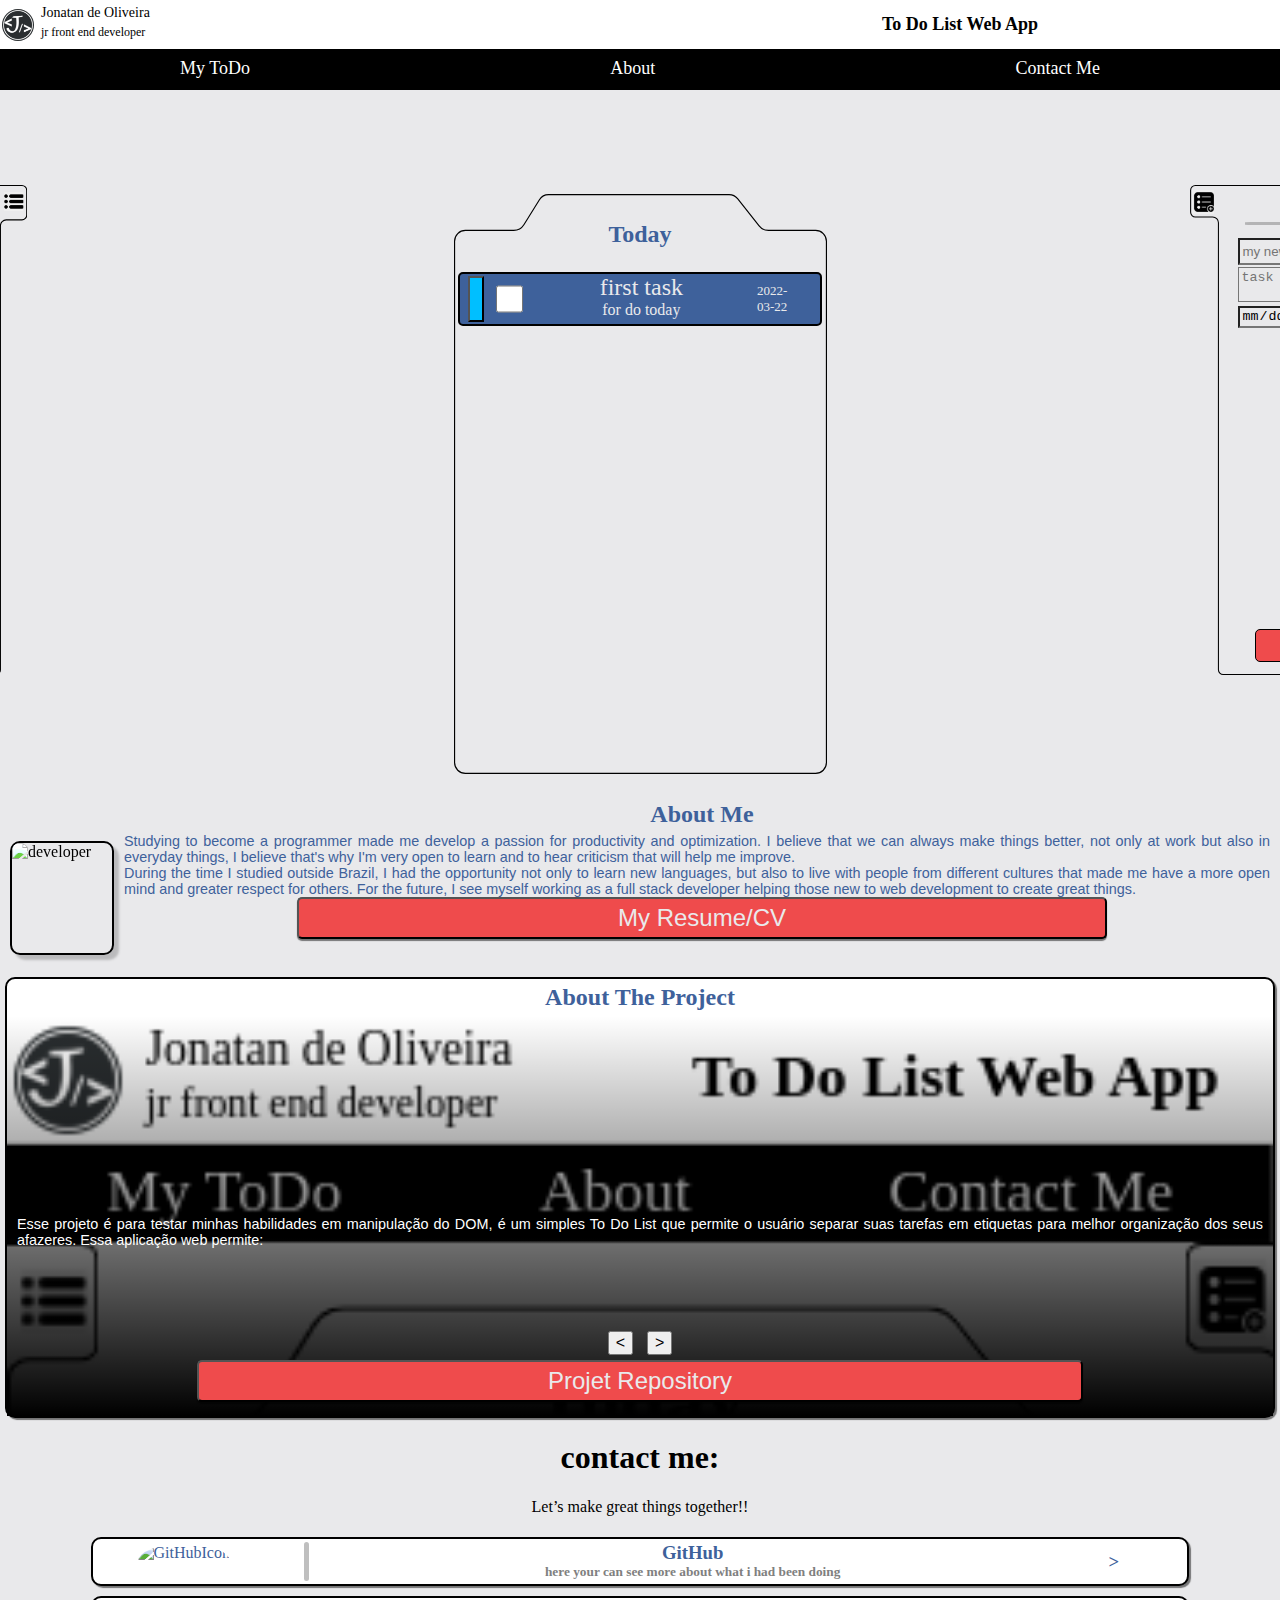
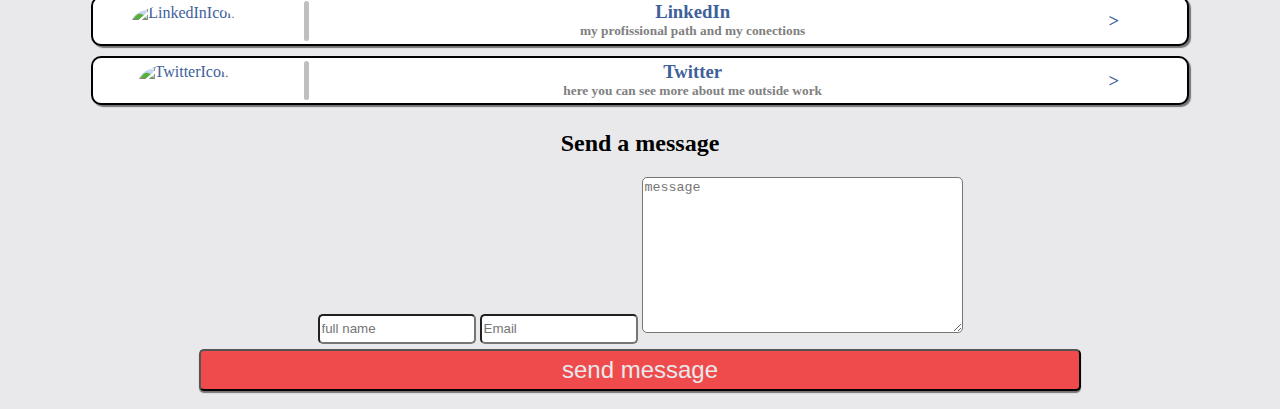
==== index.html @ ee2a69eb "To do app - make UI changes in the add new To Do modal (#19)" ====
<!DOCTYPE html>
<html lang="en">
<head>
    <meta charset="UTF-8">
    <meta http-equiv="X-UA-Compatible" content="IE=edge">
    <meta name="viewport" content="user-scalable=no, width=device-width, initial-scale=1.0">
    <link rel="stylesheet" href="./style/main.css">
    <link rel="stylesheet" href="./style/header.css">
    <link rel="stylesheet" href="./style/about.css">
    <link rel="stylesheet" href="./style/contact.css">
    <title>To Do List</title>
</head>
<body id="home">
    <header class="header">
        <div class="devInfoContainer">
            <img src="./style/img/Logo.png" alt="icon image" id="icon">
            <p id="developerName">Jonatan de Oliveira</p>
            <p id="developerPosition">jr front end developer</p>
        </div>
        <h1 id="appTitle">To Do List Web App</h1>
        <nav class="navegationBar">
            <ul>
                <li>
                    <a href="#home">My ToDo</a>
                </li>
                <li>
                    <a href="#about">About</a>
                </li>
                <li>
                    <a href="#contact">Contact Me</a>
                </li>
            </ul>
        </nav>
    </header>

    <section class="homePage">
        <div  class="addLabelContainer">
            <div class="sideMenuHeadContainer">
                <h2 class="menuTitle">My To Do</h2>
                <button id="leftSideMenuBtn"></button>            
            </div>
            <div class="headerSideMenuLine"></div>
            <div class="sidesMenuMiddleContainer" id="labelListContainer">
                <ul id="labelList">
                </ul>
            </div>
            <div class="sidesMenuBottomContainer" id="addLabel">
                <button class="addBtn" id="addLabelBtn">New To Do</button>
            </div>
        </div>

        <div class="taskContainer">
            <div id="taskList" class="taskListContainer">
                <h2 id="labelName"></h2>
                <ul id="list">
                </ul>
            </div>
        </div>

        <div class="addTaskContainer" id="rightSideMenu" style="transform: translateX(0px);">
            <div class="sideMenuHeadContainer">
                <button id="rightSideMenuBtn"></button>
                <h2 class="menuTitle">New Task:</h2>
            </div>
            <div class="headerSideMenuLine"></div>
            <div class="sidesMenuMiddleContainer">
                <form name="ToDo" action="" method="GET" autocomplete="off">
                    <input type="text" name="newTask" id="newTask" placeholder="my new task">
                    <input type="color" list="colorOptions" id="pickColor">
                    <datalist id="colorOptions">
                        <option value="#000000">black</option>
                        <option value="#808080">gray</option>
                        <option value="#FFFFFF">white</option>
                        <option value="#FF0000">red</option>
                        <option value="#008000">green</option>
                        <option value="#FFFF00">yellow</option>
                        <option value="#00bfff">deepskyblue</option>
                    </datalist>
                    <input type="date" id="date">
                    <textarea name="taskDescription" id="description" cols="10" rows="1" placeholder="task description"></textarea>
                </form>
            </div>
            <div class="sidesMenuBottomContainer">
                <button type="button" class="addBtn" id="addBtn">add task</button>
            </div>
        </div>
        <div class="addLabelModal hide" id="addLabelModal">
            <h4>Add a new label</h4>
            <input type="text" name="labelName" id="newLabel">
            <button class="actionBtn" id="cancelBtn"></button>
            <button class="actionBtn" id="confirmBtn"></button>
        </div>
    </section>

    <section class="about-page" id="about">
        <div class="about-me">
            <img src="https://avatars.githubusercontent.com/jhonis95" alt="developer" class="about-img">
            <h2 class="menuTitle">About Me</h2>
            <p id="devDescription"></p>
            <p id="devDescription2"></p>
        </div>
        <div class="btnContainer">
            <button class="goToBtn">My Resume/CV</button>
        </div>
        <div class="projectCard">
            <h2 class="menuTitle">About The Project</h2>
            <div class="projectInformation">
                <div class="projectImg"id="projectImg"></div>
                <ul>
                    <p id="aboutProject"></p>
                </ul>
                <div class="buttonsContainer">
                    <button class="moveBtn" id="goToLeft"><</button>
                    <button class="moveBtn" id="goToRight">></button>
                    <div class="btnContainer">
                        <button class="goToBtn" id="goToRository">Projet Repository</button>
                    </div>
                </div>
            </div>
        </div>
    </section>

    <section class="contact" id="contact">
        <h1>contact me:</h1>
        <p>Let’s make great things together!!</p>
        <div class="contact-social-media">
            <ul class="social-media-list" id="social-media-list">

            </ul>
        </div>
        <form id="sendEmail" action="https://formsubmit.co/7e675dbe3c4b8b26471d047d92a8969e" method="post" autocomplete="off">
            <h2>Send a message</h2>
            <input type="text" name="name" placeholder="full name" required>
            <input type="email" name="email" placeholder="Email" required>
            <textarea name="" id="" cols="30" rows="10" placeholder="message" required></textarea>
            <button class="goToBtn" type="submit">send message</button>
        </form>
    </section>
    
    <script type="text/javascript" src="./js/script.js"></script>
    <script src="./js/about.js"></script>
    <script src="./js/contact.js"></script>
    
</body>
</html>
---- style/main.css ----
body{
    width: 100%;
    margin: auto;
    height: 100vh;
    overflow-x: hidden;
    background-color: var(--main-color);
}
:root, :root.light{
    --main-color:#E9E9EB;
    --text-color:#3E619B;
    --btn-color:#42506B;
    --atention-color:#EF4B4C;
}
/* universal classes */
.goToBtn{
    width: 70%;
    font-size: x-large;
    border-radius: 5px;
    padding: 5px;
    text-align: center;
    margin-bottom: 2vh;
    background-color: var(--atention-color);
    color: var(--main-color);
    box-shadow: 0px 2px 1px rgba(0, 0, 0, 0.5);
}
.btnContainer{
    /* go to external link btn */
    display: flex;
    flex-direction: column;
    align-items: center;
}
.addBtn{
    width: 70%; 
    border: 1px solid black;
    border-radius: 5px;
    padding: 5px;
    background-color:var(--atention-color);
    color: var(--main-color);
    font-size:large;
    font-weight:bold;
}
.headerSideMenuLine{
    height: 3px;
    margin-left: 10%;
    margin-right: 20%;
    border-radius: 10%;
    background-color: rgba(128, 128, 128,50%);
}
.sideMenuHeadContainer{
    display: flex;
    align-items: center;
    width: 100%;
}
.addTaskContainer .headerSideMenuLine{
    margin-left: 20%;
    margin-right: 10%;
} 
.sidesMenuMiddleContainer{
    height: 80%;
    width: 90%;
    display: flex;
    justify-content: center;
}
.addTaskContainer .sidesMenuMiddleContainer{
    width: 100%;
}
.sidesMenuBottomContainer{
    display: flex;
    align-items: center;
    justify-content: center;
    bottom: 1%;
    width: 90%;
    height: 12%;
}
.addTaskContainer .sidesMenuBottomContainer{
    margin-left: 10%;
}
/* ####################################### */
/* home page */
.homePage{
    height: auto;
    display: flex;
    position: relative;
    top: 10.5vh;
}



/* ####################################### */
/* section addTask */
.addTaskContainer input,textarea{
    background-color: var(--main-color);
}
.addTaskContainer{
    max-height: 640px;
    max-width: 300px;
    width: 273px;
    height: 490px;
    position: absolute;
    left: 93vw;
    transition: 0.5s;
    background-image: url(img/label_menu_right.svg);
    background-size: contain;
    background-repeat: no-repeat;
    z-index: 1;
}
.addTaskContainer form{
    /* the height set the distance of the add task btn */
    width: 235px;
    max-height: 400px;
    margin-top: 5%;
    justify-content:end;
    display: grid;
    row-gap: 2px;
    grid-template-rows: 0fr 0.1fr 0.075fr;
    grid-template-areas: "newTask pickColor" "description description" "date date";
}
.menuTitle{
    margin: 0;
    width: 100%;
    text-align: center;
    color: var(--text-color);
}
#newTask{
    grid-area: newTask;
    width: 150px;
}
#pickColor{
    grid-area: pickColor;
    width: 3rem;
}
#date{
    grid-area: date;
    width: 95%;
    align-self: center;
}
#description{
    grid-area: description;
}
#rightSideMenuBtn{   
    width: 1.5rem;
    height: 1.5rem;
    padding: 0;
    margin: 0px 0px 3px 2px;
    background-image: url(img/to-do-list.png);
    background-size: cover;
    background-repeat: no-repeat;
    border: none;
}





/* ####################################### */
/* selection taskList */
.taskContainer{
    width: 100%;
    height: 100%;
    text-align: center;
}

.taskListContainer{
    margin: 1vh auto;
    width: 95%;
    min-width: 350px;
    max-width: 400px;
    height: 580px;
    background-image: url(img/listContainerBackground.svg);
    background-repeat: no-repeat;
    background-size:contain;
    background-position: center;
}
.taskListContainer h2{
    padding-top: 1.7rem;
    padding-bottom: 1rem;
    margin: 0;
    opacity: 1;
	animation-name: fadeInOpacity;
	animation-iteration-count: 1;
	animation-timing-function: ease-in;
	animation-duration: 0.30s;
    color: var(--text-color);
}
#taskList ul{
    padding: 0;
    margin: 0;
    list-style-type: none;
    overflow:hidden;
    overflow-y: scroll;
    height: 440px;
}
#taskList li{
    width: 90%;
    text-align: center;
    font-size:x-large;
    border: black solid 2px;
    border-radius: 5px;
    margin: 0.5rem auto;
    display: grid;
    grid-template-columns: repeat(2, 1fr) repeat(4,1.8fr) repeat(2, 1fr);
    grid-template-rows: repeat(2, 0.5fr);
    grid-column-gap: 0px;
    grid-row-gap: 0px;
    background-color: var(--text-color);
    color: var(--main-color);

    /* animation */
    opacity: 1;
	animation-name: fadeInOpacity;
	animation-iteration-count: 1;
	animation-timing-function: ease-in;
	animation-duration: 0.5s;
}
/* stting the style of all task outputs */
.taskNameOutput{
    margin: 0;
    font-weight: lighter;
    grid-area: 1 / 3 / 2 / 7;
}
.taskCheckBox{
    font: inherit; 
    width: 1.15em;
    height: 1.15em;
    grid-area: 1 / 2 / 3 / 3;
    align-self: center;
}
.taskDescriptionOutput{
    font-size: medium;
    grid-area: 2 / 3 / 3 / 7; 
    text-align: center;
}
.taskDateOutput{
    font-size: small;
    grid-area: 1 / 7 / 3 / 8;
    align-self: center;
}
.taskColorOutput{
    padding: 0%;
    width: 1rem;
    height: 3.5em;
    align-self:center;
    justify-self: center;
    grid-area: 1 / 1 / 3 / 2;
}
.deleteBtn{
    background: url(https://img.icons8.com/ios-glyphs/30/000000/filled-trash.png) no-repeat;
    background-position: center; 
    width: 2.25em;
    height: 2.25em;
    grid-area: 1 / 8 / 3 / 9;
    align-self: center;
    justify-self: center;
    border: none;
    background-color:none;
}
/* ####################################### */
/* section addLabelContaine* background-size: contain; */
.addLabelContainer{
    max-height: 640px;
    max-width: 300px;
    width: 273px;
    height: 490px;
    transition: 0.5s;
    transform: translateX(-90%);
    background-image: url(img/label_menu_left.svg);
    background-size:contain;
    background-repeat: no-repeat;
    z-index: 3;
    position: absolute;
}
#leftSideMenuBtn{
    width: 1.2rem;
    height: 1.2rem;
    margin: 0px 4px 3px 0px;
    background-image: url(img/list.png);
    background-size: cover;
    background-repeat: no-repeat;
    border: none;
}
#labelList{
    padding: 0%;
    list-style-type:none;
    width: 90%;
    overflow:hidden;
    overflow-y: scroll; 
}
#labelList li{
    text-align: center;
    padding-bottom: 5px;
    display: flex;
    justify-content: space-between;
    align-items: center;
}
.editLabelBtn{
    background: url(img/editing.png);
    background-repeat: no-repeat;
    background-size: cover;
    border: none;
    width: 1.5rem;
    height: 1.5rem;
    padding: 0%;
}
.labelName{
    font-size: 1.25rem;
    text-align: center;
    padding:3px 0px 0px 0px;
    margin: 0%;
    border: black solid 1px;
    border-radius: 10px;
    width: 75%;
    background-color:var(--btn-color);
    color: var(--main-color);
}
.inFocusToEdit{
    box-shadow:orange 0px 0px 10px;
}
.deleteLabel{
    background: url(img/delite_label.svg);
    background-position: center;
    background-repeat: no-repeat;
    background-size: cover;
    border: none;
    width: 1.5rem;
    height: 1.5rem;
}
/* ####################################### */
/* modals */
.addLabelModal {
    text-align: center;
    border: black solid 2px;
    border-radius: 10px;
    background-color: var(--main-color);
    width: 200px;
    height: 210px;
    z-index: 4;
    /* left is to put modal in the center */
    left: 25%;
    overflow: auto;
    position: fixed;
    display: grid;
    grid-template-columns: repeat(2, 1fr);
    grid-template-rows: repeat(2, 1fr) 1.2fr;
}
.addLabelModal h4{
    grid-area: 1/1/2/3;
    margin: 0%;
    align-self: center;
    font-size:larger;
    color: var(--text-color);
}
#newLabel{
    grid-area: 2 / 1 / 3 / 3;
    border-radius: 10px;
    height: 50%;
    width: 80%;
    justify-self: center;
}
.actionBtn{
    border: none;
    width: 50%;
    height: 90%;
    justify-self: center;
}
#confirmBtn{
    background: url(img/check.png);
    background-position: center;
    background-repeat: no-repeat;
    background-size:contain;
}
#cancelBtn{
    background: url(img/multiply.png);
    background-position: center;
    background-repeat: no-repeat;
    background-size: contain;
}

/* ####################################### */
/*  contact page  */
.contactContainer{ 
    text-align: center;
}
.contactList{
    display: flex;
    flex-direction: row;
    justify-content: space-around;
}
.hide{
    display: none;
}
/* ####################################### */
@keyframes fadeInOpacity {
	0% {
		opacity: 0;
	}
	100% {
		opacity: 1;
	}
}
---- style/header.css ----
body{
    width: 100%;
    margin: auto;
    height: 100vh;
    overflow-x: hidden;
    background-color: var(--main-color);
}
:root, :root.light{
    --main-color:#E9E9EB;
    --text-color:#3E619B;
    --btn-color:#42506B;
    --atention-color:#EF4B4C;
}
/* header */
.header{
    position: relative;
    width: 100vw;
    height: 10vh;
    display: grid;
    grid-template-columns: 1fr 1fr;
    grid-template-areas: "devinfo titleH1" "navBar navBar";
    z-index: 5;
    background-color: white;
}
.devInfoContainer{
    display: grid;
    grid-template-columns: 0fr 2fr;
    row-gap: 0;
    grid-template-areas: "icon name" "icon dev";
    grid-area: devinfo;
}
#icon{
    grid-area: icon;
    border-radius: 50%;
    align-self: center;
}
#developerName{
    grid-area: name;
    font-size: 0.875rem;
}
#developerPosition{
    grid-area: dev;
    font-size: 0.75rem;
}
.devInfoContainer p{
    margin: 0 0 0 5px;
}
#developerName{
    align-self: center;
}
.devInfoContainer img{
    width: 2em;
    margin: 2px;
}
#appTitle{
    text-align: center;
    grid-area: titleH1;
    align-self: center;
    margin: 0;
    font-size: 1.125em;
}
.navegationBar{
    background-color: black;
    grid-area: navBar;
    height: 100%;
}
.navegationBar ul{
    list-style-type: none;
    display: flex;
    width: 100%;
    height: 80%;
    margin: 0.2em 0;
    padding: 0;
    justify-content: space-around;
    align-items: center;
}
.navegationBar a{
    color: white;
    font-size:1.125rem;
    text-decoration:none;
}
---- style/about.css ----
.menuTitle{
    margin: 5px 0;
}
.about-page{
    padding-top: 12vh;
}
.about-page p{
    text-align: justify;
    margin:0px 10px;
    font-size: 0.90rem;
    font-family: sans-serif;
    color:var(--text-color);
}
.about-img{
    width: 100px;
    height: 110px;
    border: 2px solid;
    border-radius: 10px;
    box-shadow: 5px 5px 2.5px rgba(0, 0, 0, 0.2);
    float: left;
    margin: 10px;
    margin-top: 40px;
    filter: brightness(120%)
}
/* about project */
.projectCard{
    margin: 20px 5px;
    min-height: 250px;
    border: 2px solid black;
    border-radius: 10px;
    text-align: center;
    background-color: white;
    box-shadow: 2px 2px 1px rgba(0, 0, 0, 0.5);
}
.projectInformation{
    height: 400px;
    position: relative;
}
.projectInformation ul{
    top:200px;
    position:absolute;
    padding: 0;
    margin: 0;
    color: white;
}
.moveBtn{
    margin: 5px;
    font-size: medium;
}
.buttonsContainer{
    width: 100%;
    position: absolute;
    top: 310px;
}
#aboutProject{
    max-height: 150px;
    height: 120px;
    overflow: hidden;
    text-overflow: ellipsis;
    color: white;
}
.projectImg{
    background: linear-gradient(to bottom, rgba(255,255,255,0),rgba(0,0,0,1)),url('./img/projectImg.png');
    background-repeat: no-repeat;
    background-size: cover;
    position: absolute;
    left: 0;
    width: 100%;
    height: 100%;
}
.funcEditDelete{
    background: linear-gradient(to bottom, rgba(255,255,255,0),rgba(0,0,0,1)),url('./img/funcEditDelete.png');
    background-repeat: no-repeat;
    background-size: cover;
    position: absolute;
    left: 0;
    width: 100%;
    height: 100%;
}
.funcCreateTask{
    background: linear-gradient(to bottom, rgba(255,255,255,0),rgba(0,0,0,1)),url('./img/funcCreateTask.png');
    background-repeat: no-repeat;
    background-size: cover;
    position: absolute;
    left: 0;
    width: 100%;
    height: 100%;
}
---- style/contact.css ----
#social-media-list{
    padding: 0;
    display: flex;
    flex-direction: column;
    align-items: center;
}
.contact h1{
    text-align: center;
}
.contact p{
    text-align: center;
}
.socialMedia{
    display: grid;
    grid-template-columns: 1fr 0.4fr repeat(2, 2fr) 0.8fr;
    grid-template-rows: repeat(2, 0.5fr);
    grid-column-gap: 0px;
    grid-row-gap: 0px;

    border: 2px black solid;
    border-radius: 10px;
    margin: 5px;
    width: 85vw;
    padding: 3px;
    text-align: center;

    background-color: white;
    color: var(--text-color);
    box-shadow: 2px 2px 1px rgba(0, 0, 0, 0.5);
}
.sm-icon{
    width: 35;
    height: 35px;
    border-radius: 50%;
    align-self: center;
    justify-self: center;
    grid-area: 1 / 1 / 3 / 2;
}
.sm-division{
    background-color: rgba(128, 128, 128,50%);
    justify-self:center;
    border-radius: 10px;
    width: 5px;
    grid-area: 1 / 2 / 3 / 3;
}
.sm-name{
    margin: 0;
    grid-area: 1 / 3 / 2 / 5;
}
.sm-description{
    margin: 0;
    font-size: smaller;
    color: gray;
    grid-area: 2 / 3 / 3 / 5;
}
.sm-sign{
    align-self: center;
    margin: 0;
    grid-area: 1 / 5 / 3 / 6;
}
#sendEmail{
    margin: 10px 10px;
    text-align: center;
}
#sendEmail input{
    width: 150px;
    height: 1.5rem;
    margin-bottom: 5px;
    border-radius: 5px;
}
#sendEmail textarea{
    width: 315px;
    background-color: white;
    border-radius: 5px;
}
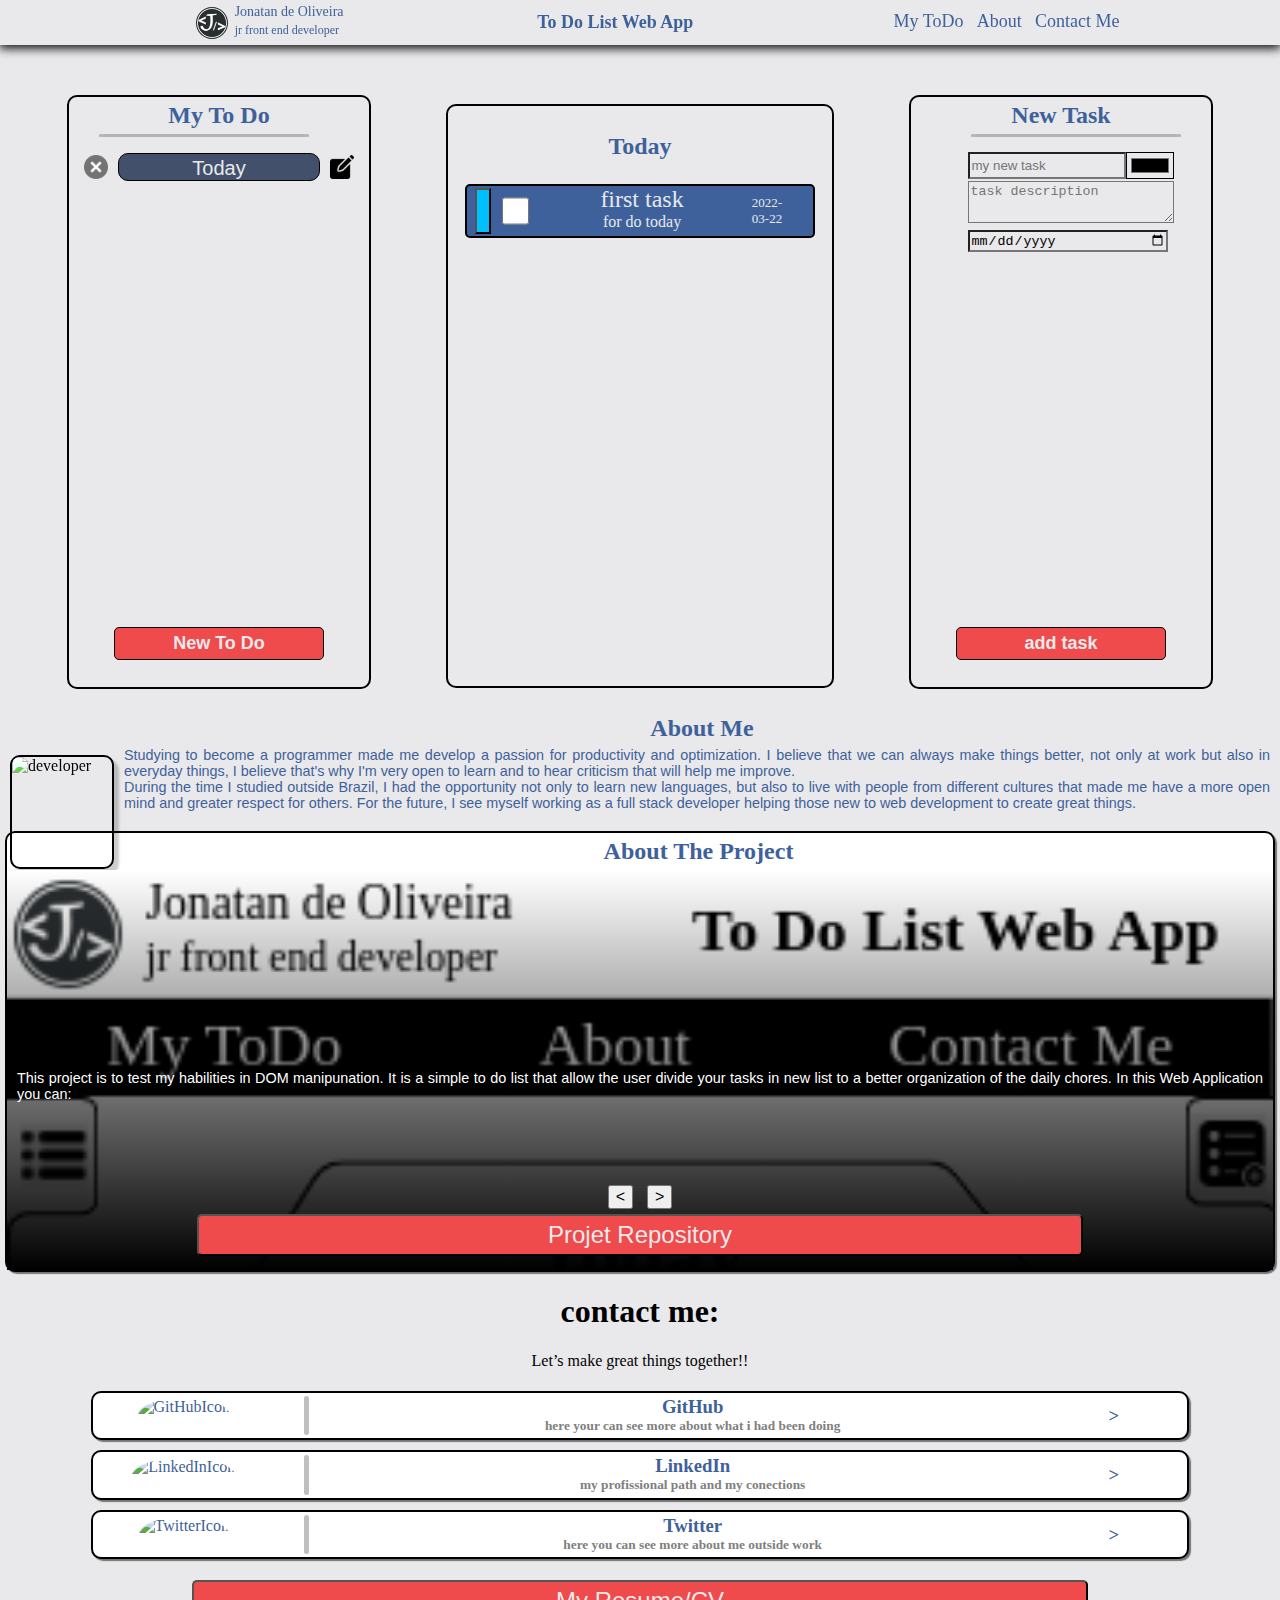
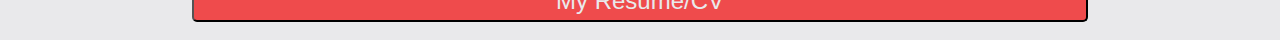
==== commit be08cafb: "finish main part to desktop version" ====
--- a/index.html
+++ b/index.html
@@ -60,11 +60,11 @@
         <div class="addTaskContainer" id="rightSideMenu" style="transform: translateX(0px);">
             <div class="sideMenuHeadContainer">
                 <button id="rightSideMenuBtn"></button>
-                <h2 class="menuTitle">New Task:</h2>
+                <h2 class="menuTitle">New Task</h2>
             </div>
             <div class="headerSideMenuLine"></div>
             <div class="sidesMenuMiddleContainer">
-                <form name="ToDo" action="" method="GET" autocomplete="off">
+                <form name="ToDo" action="" method="GET">
                     <input type="text" name="newTask" id="newTask" placeholder="my new task">
                     <input type="color" list="colorOptions" id="pickColor">
                     <datalist id="colorOptions">
@@ -99,9 +99,6 @@
             <p id="devDescription"></p>
             <p id="devDescription2"></p>
         </div>
-        <div class="btnContainer">
-            <button class="goToBtn">My Resume/CV</button>
-        </div>
         <div class="projectCard">
             <h2 class="menuTitle">About The Project</h2>
             <div class="projectInformation">
@@ -128,13 +125,9 @@
 
             </ul>
         </div>
-        <form id="sendEmail" action="https://formsubmit.co/7e675dbe3c4b8b26471d047d92a8969e" method="post" autocomplete="off">
-            <h2>Send a message</h2>
-            <input type="text" name="name" placeholder="full name" required>
-            <input type="email" name="email" placeholder="Email" required>
-            <textarea name="" id="" cols="30" rows="10" placeholder="message" required></textarea>
-            <button class="goToBtn" type="submit">send message</button>
-        </form>
+        <div class="btnContainer">
+            <button class="goToBtn">My Resume/CV</button>
+        </div>
     </section>
     
     <script type="text/javascript" src="./js/script.js"></script>
--- a/style/main.css
+++ b/style/main.css
@@ -21,7 +21,6 @@
     margin-bottom: 2vh;
     background-color: var(--atention-color);
     color: var(--main-color);
-    box-shadow: 0px 2px 1px rgba(0, 0, 0, 0.5);
 }
 .btnContainer{
     /* go to external link btn */
@@ -396,4 +395,61 @@
 	100% {
 		opacity: 1;
 	}
+}
+@media screen and (min-width:800px){
+    .addTaskContainer{
+        width: 473px;
+        height: 590px;
+        position: relative;
+        left: 0;
+        background-image: none;
+        border: 2px solid black;
+        border-radius: 10px;
+        z-index: 0;
+    }
+    .addTaskContainer form{
+        /* the height set the distance of the add task btn */
+        width: 225px;
+        max-height: none;
+        margin-top: 5%;
+    }
+    #rightSideMenuBtn{   
+        display: none;
+    }
+    #leftSideMenuBtn{   
+        display: none;
+    }
+    .addLabelContainer{
+        width: 473px;
+        height: 590px;
+        transform: translateX(0%);
+        background-image: none;
+        border: 2px solid black;
+        border-radius: 10px;
+        z-index: 0;
+        position: relative;
+    }
+    #addLabel{
+        width: 100%;
+    }
+    .addTaskContainer .sidesMenuBottomContainer{
+        margin: 0;
+    }
+    .sidesMenuBottomContainer{
+        width: 100%;
+    }
+    .homePage{
+        justify-content:space-evenly;
+    }
+    .taskContainer{
+        width:fit-content;
+    }
+    .taskListContainer{
+        background-image: none;
+        border: 2px solid black;
+        border-radius: 10px;
+    }
+    .sidesMenuMiddleContainer{
+        width: 100%;
+    }
 }--- a/style/header.css
+++ b/style/header.css
@@ -3,24 +3,18 @@
     margin: auto;
     height: 100vh;
     overflow-x: hidden;
-    background-color: var(--main-color);
 }
-:root, :root.light{
-    --main-color:#E9E9EB;
-    --text-color:#3E619B;
-    --btn-color:#42506B;
-    --atention-color:#EF4B4C;
-}
+/* ####################################### */
 /* header */
 .header{
-    position: relative;
+    position:fixed;
     width: 100vw;
     height: 10vh;
     display: grid;
     grid-template-columns: 1fr 1fr;
     grid-template-areas: "devinfo titleH1" "navBar navBar";
     z-index: 5;
-    background-color: white;
+    background-color: var(--main-color);
 }
 .devInfoContainer{
     display: grid;
@@ -37,10 +31,12 @@
 #developerName{
     grid-area: name;
     font-size: 0.875rem;
+    color: var(--text-color);
 }
 #developerPosition{
     grid-area: dev;
     font-size: 0.75rem;
+    color: var(--text-color);
 }
 .devInfoContainer p{
     margin: 0 0 0 5px;
@@ -58,9 +54,10 @@
     align-self: center;
     margin: 0;
     font-size: 1.125em;
+    color: var(--text-color);
 }
 .navegationBar{
-    background-color: black;
+    background-color:var(--btn-color);
     grid-area: navBar;
     height: 100%;
 }
@@ -75,7 +72,27 @@
     align-items: center;
 }
 .navegationBar a{
-    color: white;
+    color: var(--main-color);
     font-size:1.125rem;
     text-decoration:none;
+}
+@media screen and (min-width:800px){
+    .header{
+        width: 100vw;
+        height: 5vh;
+        display: flex;
+        justify-content: space-evenly;
+        box-shadow: 0 2px 10px 1px black;
+    }
+    .navegationBar{
+        background-color:var(--main-color);
+        grid-area: navBar;
+        height: 100%;
+    }
+    .navegationBar ul{
+        width: 120%;
+    }
+    .navegationBar a{
+        color:var(--text-color);
+    }
 }--- a/style/about.css
+++ b/style/about.css
@@ -58,6 +58,7 @@
     overflow: hidden;
     text-overflow: ellipsis;
     color: white;
+    white-space: pre-line;
 }
 .projectImg{
     background: linear-gradient(to bottom, rgba(255,255,255,0),rgba(0,0,0,1)),url('./img/projectImg.png');
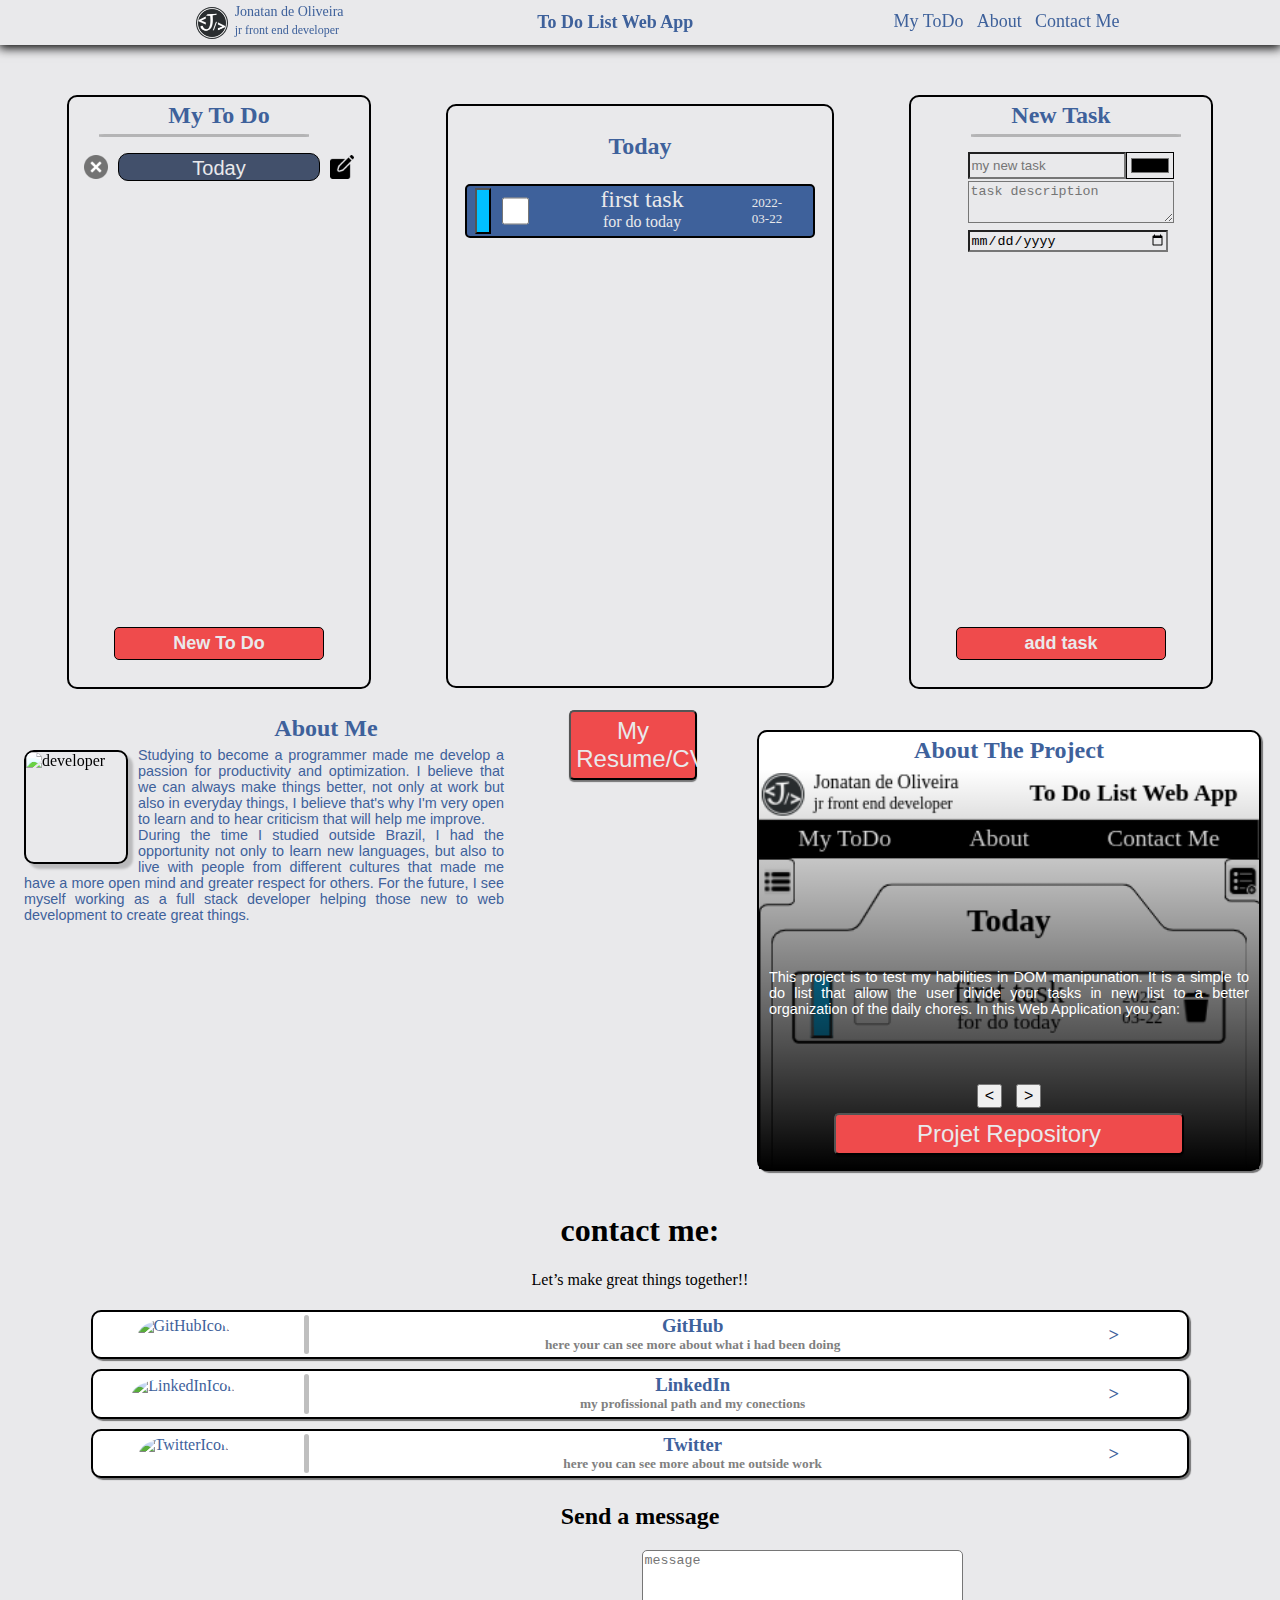
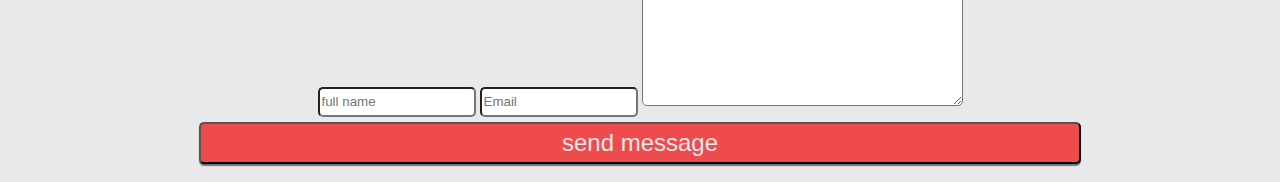
==== commit 201e75c2: "Merge branch 'ToDoApp' of github.com:jhonis95/ToDoList into ToDoApp" ====
--- a/index.html
+++ b/index.html
@@ -64,7 +64,7 @@
             </div>
             <div class="headerSideMenuLine"></div>
             <div class="sidesMenuMiddleContainer">
-                <form name="ToDo" action="" method="GET">
+                <form name="ToDo" action="" method="GET" autocomplete="off">
                     <input type="text" name="newTask" id="newTask" placeholder="my new task">
                     <input type="color" list="colorOptions" id="pickColor">
                     <datalist id="colorOptions">
@@ -99,6 +99,9 @@
             <p id="devDescription"></p>
             <p id="devDescription2"></p>
         </div>
+        <div class="btnContainer">
+            <button class="goToBtn">My Resume/CV</button>
+        </div>
         <div class="projectCard">
             <h2 class="menuTitle">About The Project</h2>
             <div class="projectInformation">
@@ -125,9 +128,13 @@
 
             </ul>
         </div>
-        <div class="btnContainer">
-            <button class="goToBtn">My Resume/CV</button>
-        </div>
+        <form id="sendEmail" action="https://formsubmit.co/7e675dbe3c4b8b26471d047d92a8969e" method="post" autocomplete="off">
+            <h2>Send a message</h2>
+            <input type="text" name="name" placeholder="full name" required>
+            <input type="email" name="email" placeholder="Email" required>
+            <textarea name="" id="" cols="30" rows="10" placeholder="message" required></textarea>
+            <button class="goToBtn" type="submit">send message</button>
+        </form>
     </section>
     
     <script type="text/javascript" src="./js/script.js"></script>
--- a/style/main.css
+++ b/style/main.css
@@ -21,6 +21,7 @@
     margin-bottom: 2vh;
     background-color: var(--atention-color);
     color: var(--main-color);
+    box-shadow: 0px 2px 1px rgba(0, 0, 0, 0.5);
 }
 .btnContainer{
     /* go to external link btn */
@@ -452,4 +453,21 @@
     .sidesMenuMiddleContainer{
         width: 100%;
     }
+    .about-me{
+        width: 500px;
+    }
+    .about-page{
+        display: flex;
+        justify-content: space-around;
+    }
+    .projectCard{
+        width: 500px;
+    }
+    .about-img{
+        width: 180px;
+        height: 200px;
+    }
+    .about-page p{
+        font-size: 2rem;
+    }
 }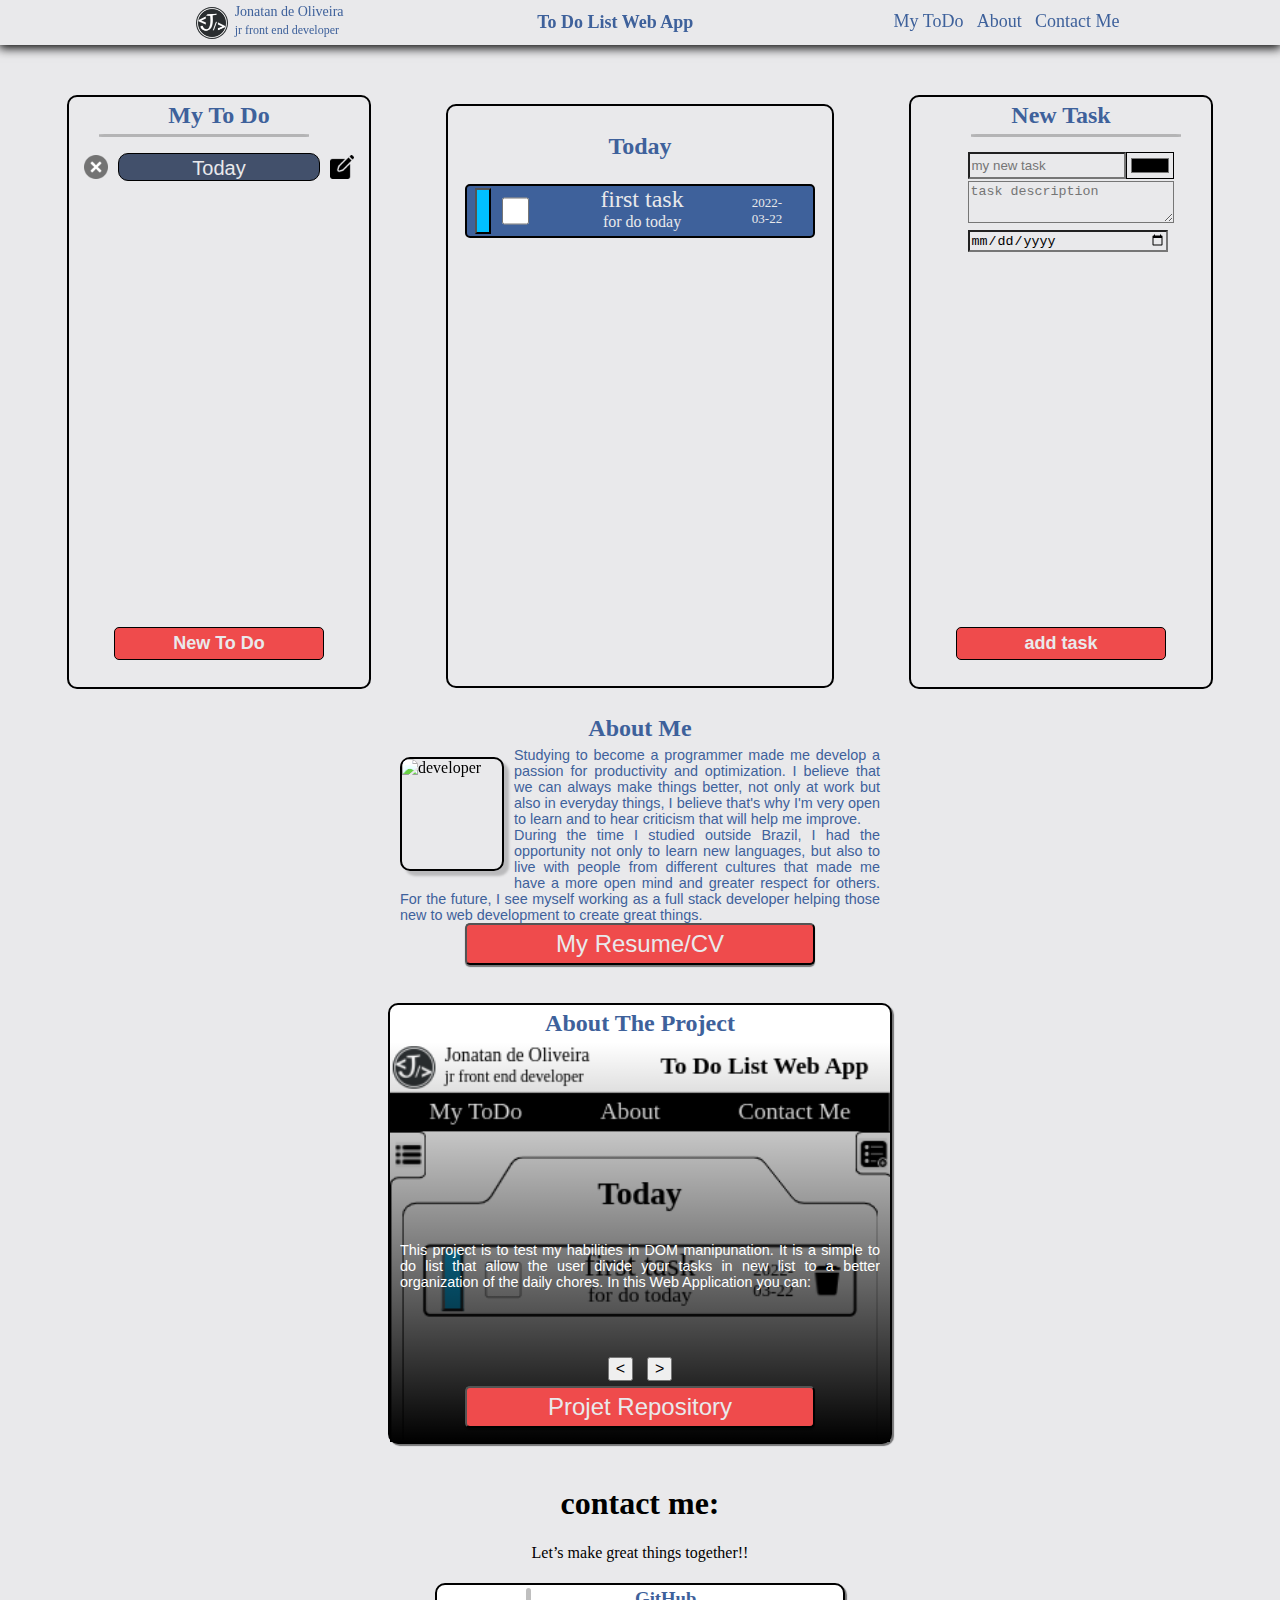
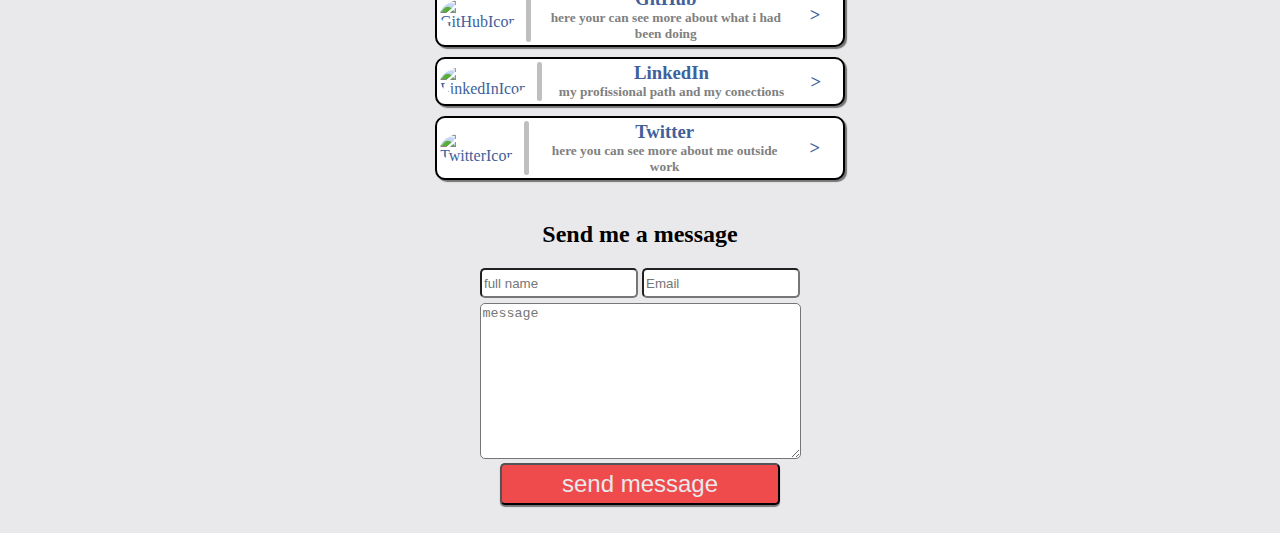
==== commit 7f6ae8b7: "finished the desktop version" ====
--- a/index.html
+++ b/index.html
@@ -94,13 +94,13 @@
 
     <section class="about-page" id="about">
         <div class="about-me">
+            <h2 class="menuTitle">About Me</h2>
             <img src="https://avatars.githubusercontent.com/jhonis95" alt="developer" class="about-img">
-            <h2 class="menuTitle">About Me</h2>
             <p id="devDescription"></p>
             <p id="devDescription2"></p>
-        </div>
-        <div class="btnContainer">
-            <button class="goToBtn">My Resume/CV</button>
+            <div class="btnContainer">
+                <button class="goToBtn">My Resume/CV</button>
+            </div>
         </div>
         <div class="projectCard">
             <h2 class="menuTitle">About The Project</h2>
@@ -121,20 +121,24 @@
     </section>
 
     <section class="contact" id="contact">
-        <h1>contact me:</h1>
-        <p>Let’s make great things together!!</p>
-        <div class="contact-social-media">
-            <ul class="social-media-list" id="social-media-list">
-
-            </ul>
+        <div class="social-media-container">
+            <h1>contact me:</h1>
+            <p>Let’s make great things together!!</p>
+            <div class="contact-social-media">
+                <ul class="social-media-list" id="social-media-list">
+    
+                </ul>
+            </div>
         </div>
-        <form id="sendEmail" action="https://formsubmit.co/7e675dbe3c4b8b26471d047d92a8969e" method="post" autocomplete="off">
-            <h2>Send a message</h2>
-            <input type="text" name="name" placeholder="full name" required>
-            <input type="email" name="email" placeholder="Email" required>
-            <textarea name="" id="" cols="30" rows="10" placeholder="message" required></textarea>
-            <button class="goToBtn" type="submit">send message</button>
-        </form>
+        <div class="email-container">
+            <form id="sendEmail" action="https://formsubmit.co/7e675dbe3c4b8b26471d047d92a8969e" method="post" autocomplete="off">
+                <h2>Send me a message</h2>
+                <input type="text" name="name" placeholder="full name" required>
+                <input type="email" name="email" placeholder="Email" required>
+                <textarea name="" id="" cols="30" rows="10" placeholder="message" required></textarea>
+                <button class="goToBtn" type="submit">send message</button>
+            </form>
+        </div>
     </section>
     
     <script type="text/javascript" src="./js/script.js"></script>
--- a/style/main.css
+++ b/style/main.css
@@ -1,7 +1,6 @@
 body{
     width: 100%;
     margin: auto;
-    height: 100vh;
     overflow-x: hidden;
     background-color: var(--main-color);
 }
@@ -453,7 +452,7 @@
     .sidesMenuMiddleContainer{
         width: 100%;
     }
-    .about-me{
+    /* .about-me{
         width: 500px;
     }
     .about-page{
@@ -469,5 +468,5 @@
     }
     .about-page p{
         font-size: 2rem;
-    }
+    } */
 }--- a/style/header.css
+++ b/style/header.css
@@ -1,9 +1,3 @@
-body{
-    width: 100%;
-    margin: auto;
-    height: 100vh;
-    overflow-x: hidden;
-}
 /* ####################################### */
 /* header */
 .header{
--- a/style/about.css
+++ b/style/about.css
@@ -3,6 +3,11 @@
 }
 .about-page{
     padding-top: 12vh;
+    display: flex;
+    flex-direction: column;
+    align-items: center;
+    width: 90%;
+    margin: auto;
 }
 .about-page p{
     text-align: justify;
@@ -19,13 +24,13 @@
     box-shadow: 5px 5px 2.5px rgba(0, 0, 0, 0.2);
     float: left;
     margin: 10px;
-    margin-top: 40px;
     filter: brightness(120%)
 }
 /* about project */
 .projectCard{
     margin: 20px 5px;
     min-height: 250px;
+    width: 100%;
     border: 2px solid black;
     border-radius: 10px;
     text-align: center;
@@ -86,4 +91,12 @@
     left: 0;
     width: 100%;
     height: 100%;
+}
+@media screen and (min-width:800px){
+    .about-me{
+        width: 500px;
+    }
+    .projectCard{
+        width: 500px;
+    }
 }--- a/style/contact.css
+++ b/style/contact.css
@@ -1,5 +1,12 @@
 #social-media-list{
     padding: 0;
+    display: flex;
+    flex-direction: column;
+    align-items: center;
+}
+.contact{
+    width: 75%;
+    margin: auto;
     display: flex;
     flex-direction: column;
     align-items: center;
@@ -16,11 +23,10 @@
     grid-template-rows: repeat(2, 0.5fr);
     grid-column-gap: 0px;
     grid-row-gap: 0px;
-
+    width: 100%;
     border: 2px black solid;
     border-radius: 10px;
     margin: 5px;
-    width: 85vw;
     padding: 3px;
     text-align: center;
 
@@ -61,6 +67,7 @@
 #sendEmail{
     margin: 10px 10px;
     text-align: center;
+    width: 400px;
 }
 #sendEmail input{
     width: 150px;
@@ -72,4 +79,9 @@
     width: 315px;
     background-color: white;
     border-radius: 5px;
+}
+@media screen and (min-width:800px){
+    .contact-social-media{
+        width: 400px;
+    }
 }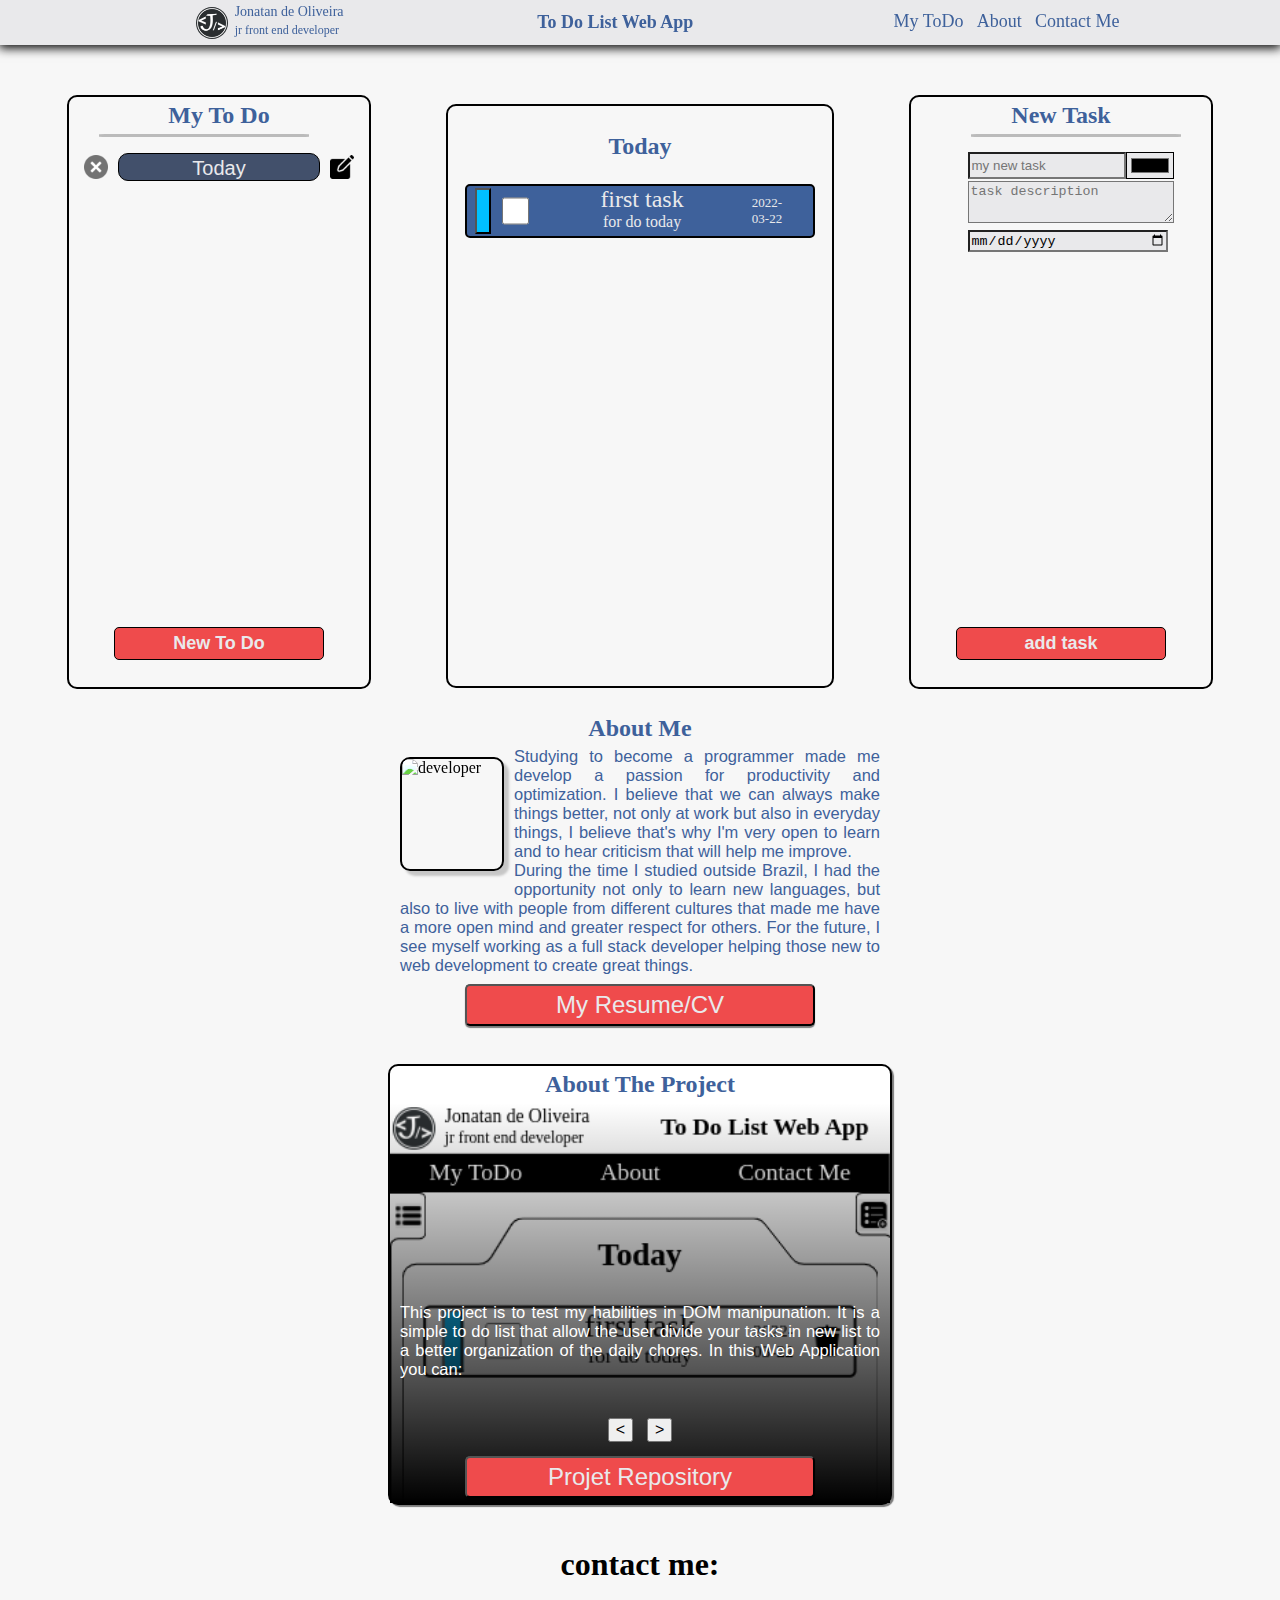
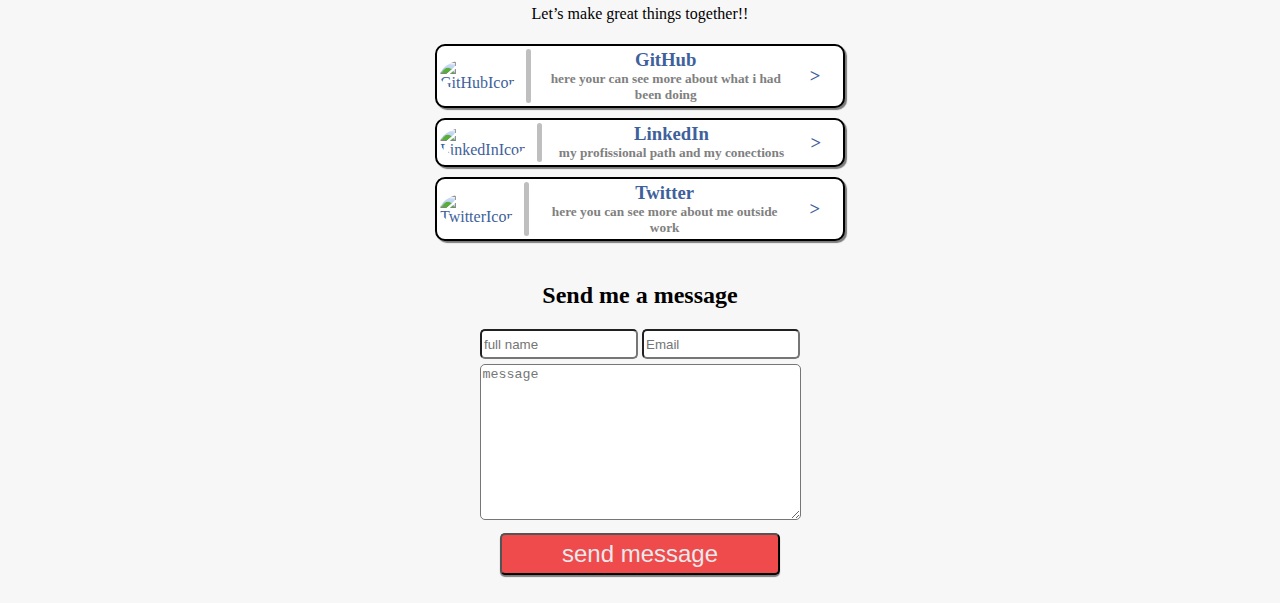
==== commit d0833d42: "refatoring the code to OOP" ====
--- a/index.html
+++ b/index.html
@@ -141,6 +141,8 @@
         </div>
     </section>
     
+    <script type="module" src="./js/todo.js"></script>
+    <script type="module" src="./js/app.js"></script>
     <script type="text/javascript" src="./js/script.js"></script>
     <script src="./js/about.js"></script>
     <script src="./js/contact.js"></script>
--- a/style/main.css
+++ b/style/main.css
@@ -1,8 +1,11 @@
+html{
+    scroll-behavior: smooth;
+}
 body{
     width: 100%;
     margin: auto;
-    overflow-x: hidden;
-    background-color: var(--main-color);
+    overflow-x: hidden!important;
+    background-color: #F7F7F7;
 }
 :root, :root.light{
     --main-color:#E9E9EB;
@@ -18,6 +21,7 @@
     padding: 5px;
     text-align: center;
     margin-bottom: 2vh;
+    margin-top: 1vh;
     background-color: var(--atention-color);
     color: var(--main-color);
     box-shadow: 0px 2px 1px rgba(0, 0, 0, 0.5);
@@ -96,7 +100,7 @@
     width: 273px;
     height: 490px;
     position: absolute;
-    left: 93vw;
+    left: calc(100vw - 30px);
     transition: 0.5s;
     background-image: url(img/label_menu_right.svg);
     background-size: contain;
@@ -224,6 +228,9 @@
     grid-area: 1 / 2 / 3 / 3;
     align-self: center;
 }
+.taskCheckBox:checked{
+    accent-color: #1bf802;
+}
 .taskDescriptionOutput{
     font-size: medium;
     grid-area: 2 / 3 / 3 / 7; 
@@ -251,7 +258,7 @@
     align-self: center;
     justify-self: center;
     border: none;
-    background-color:none;
+    filter: invert(16%) sepia(90%) saturate(4849%) hue-rotate(356deg) brightness(97%) contrast(120%);
 }
 /* ####################################### */
 /* section addLabelContaine* background-size: contain; */
@@ -452,21 +459,4 @@
     .sidesMenuMiddleContainer{
         width: 100%;
     }
-    /* .about-me{
-        width: 500px;
-    }
-    .about-page{
-        display: flex;
-        justify-content: space-around;
-    }
-    .projectCard{
-        width: 500px;
-    }
-    .about-img{
-        width: 180px;
-        height: 200px;
-    }
-    .about-page p{
-        font-size: 2rem;
-    } */
 }--- a/style/about.css
+++ b/style/about.css
@@ -12,7 +12,7 @@
 .about-page p{
     text-align: justify;
     margin:0px 10px;
-    font-size: 0.90rem;
+    font-size: 1.03rem;
     font-family: sans-serif;
     color:var(--text-color);
 }
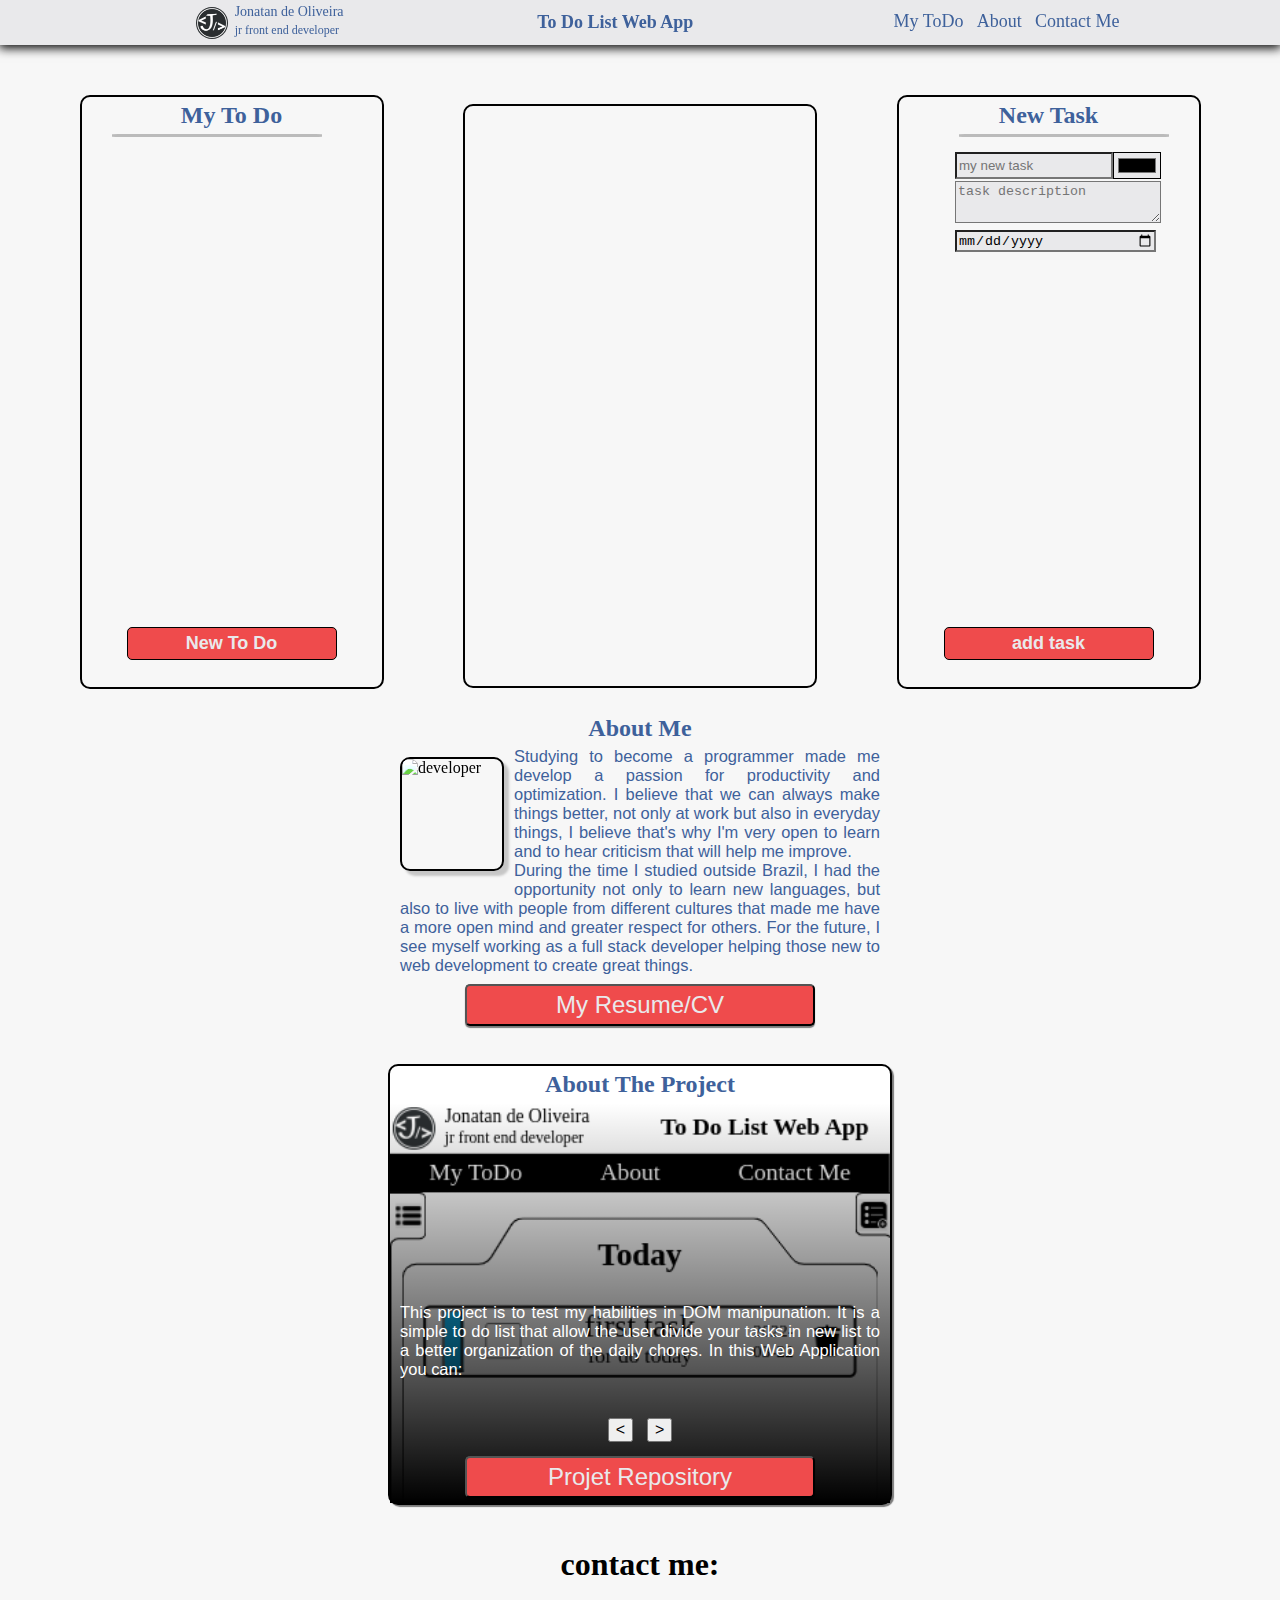
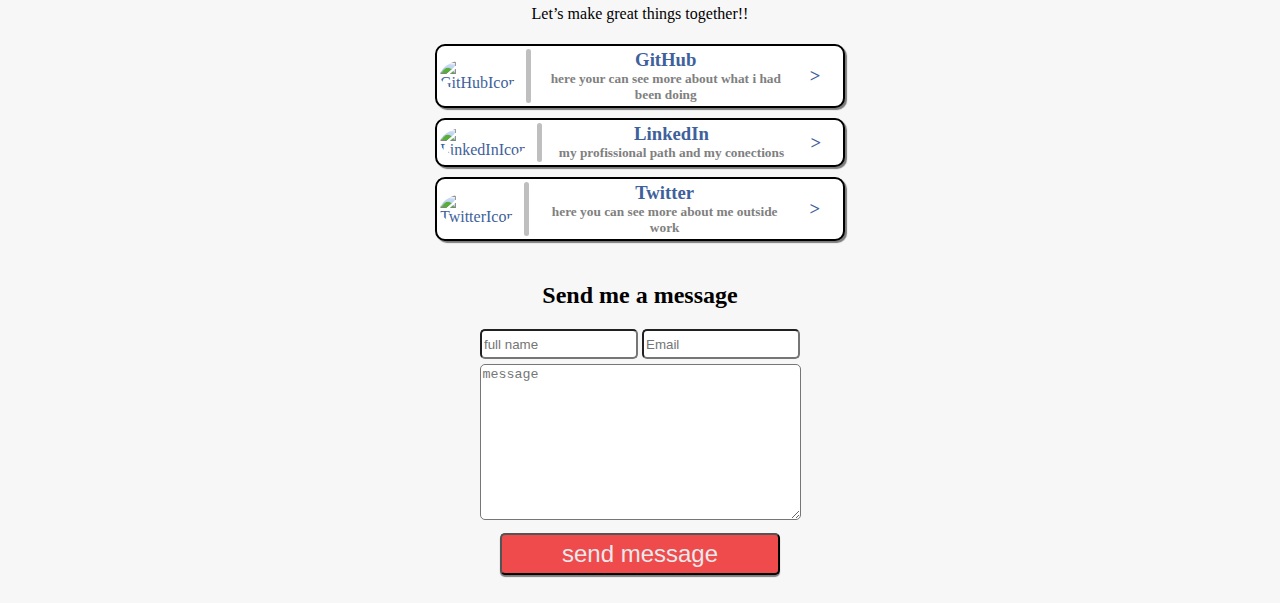
==== commit 2004c51a: "adding the classes and modules" ====
--- a/index.html
+++ b/index.html
@@ -143,7 +143,7 @@
     
     <script type="module" src="./js/todo.js"></script>
     <script type="module" src="./js/app.js"></script>
-    <script type="text/javascript" src="./js/script.js"></script>
+    <!-- <script type="text/javascript" src="./js/script.js"></script> -->
     <script src="./js/about.js"></script>
     <script src="./js/contact.js"></script>
     
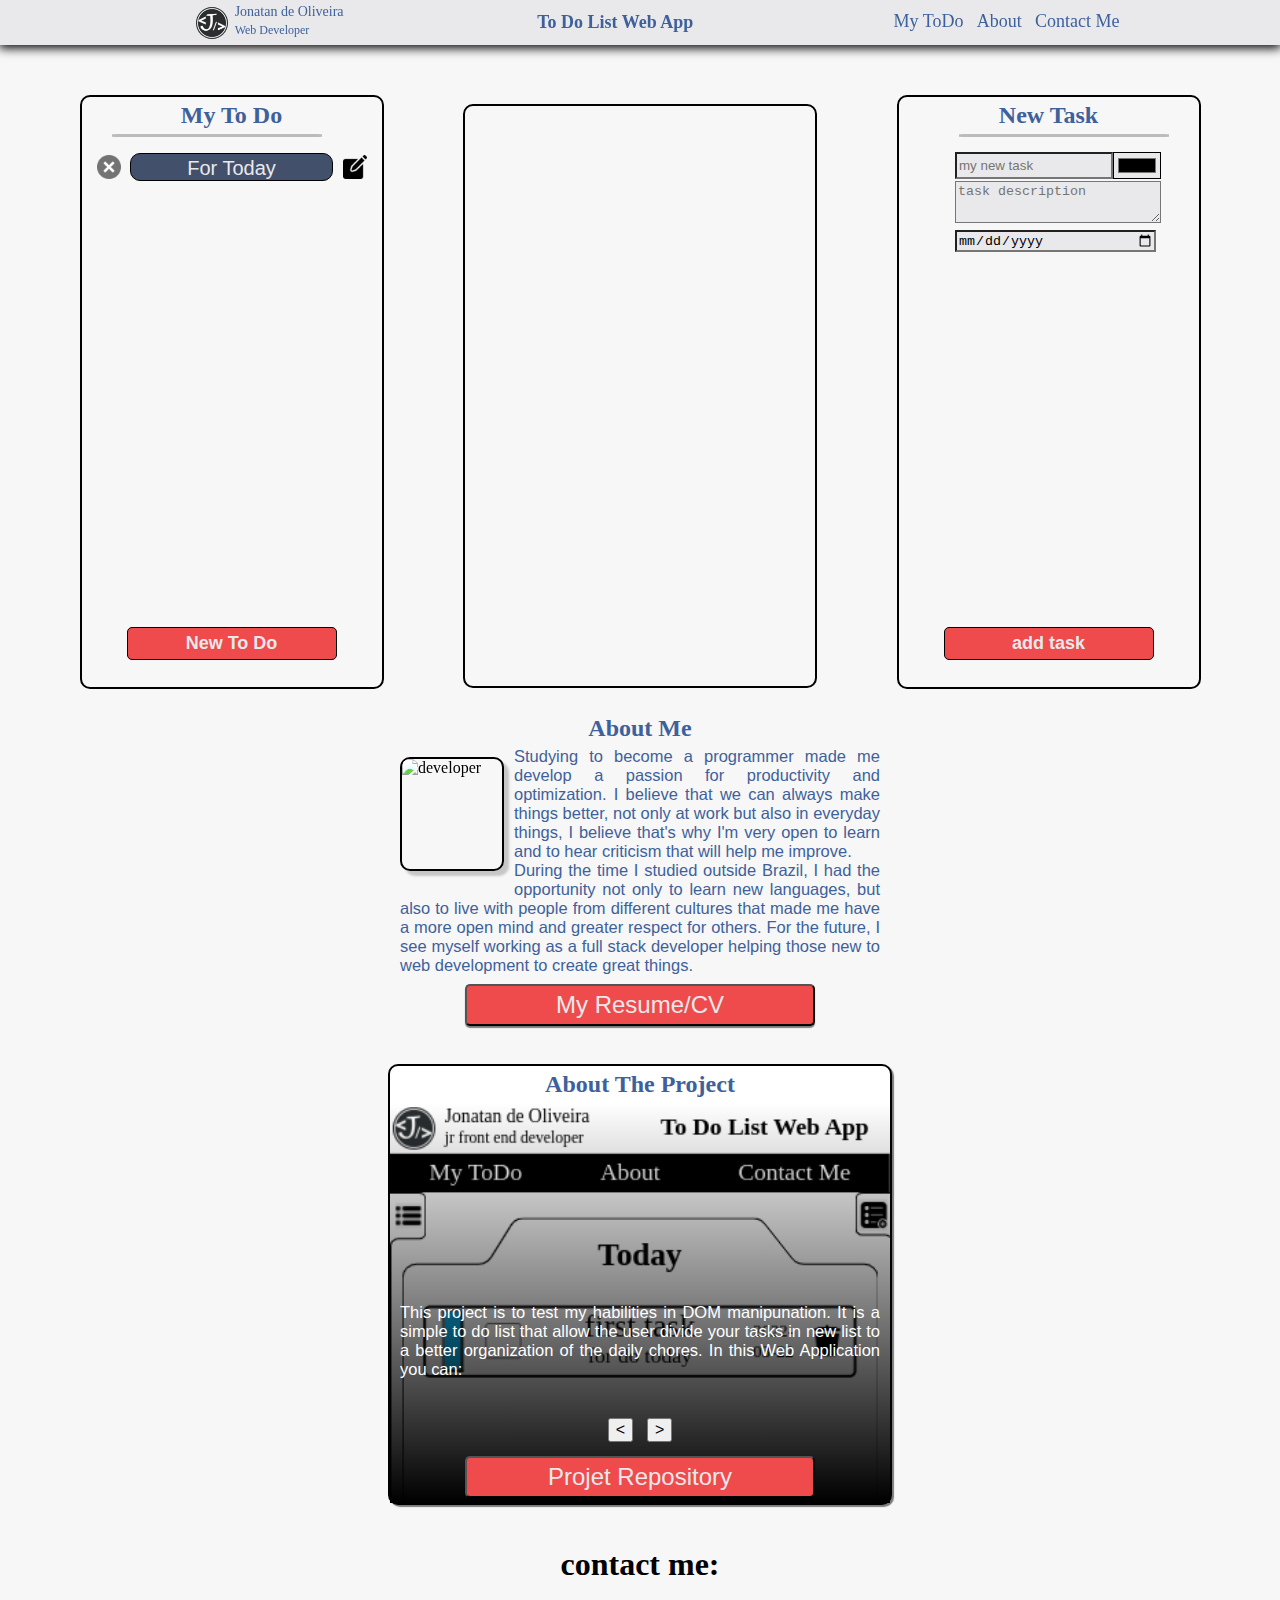
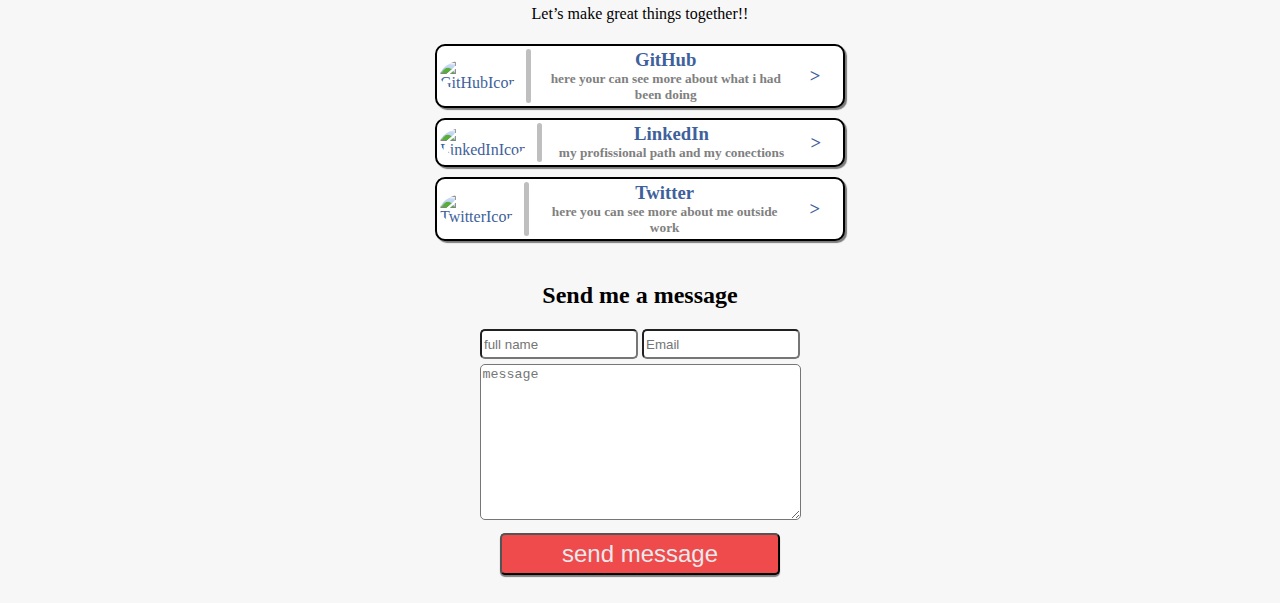
==== commit 8999cb12: "adding favicon and inputs are empty alert" ====
--- a/index.html
+++ b/index.html
@@ -4,6 +4,7 @@
     <meta charset="UTF-8">
     <meta http-equiv="X-UA-Compatible" content="IE=edge">
     <meta name="viewport" content="user-scalable=no, width=device-width, initial-scale=1.0">
+    <link rel="icon" type="image/x-icon" href="style/img/favicon.png">
     <link rel="stylesheet" href="./style/main.css">
     <link rel="stylesheet" href="./style/header.css">
     <link rel="stylesheet" href="./style/about.css">
@@ -15,7 +16,7 @@
         <div class="devInfoContainer">
             <img src="./style/img/Logo.png" alt="icon image" id="icon">
             <p id="developerName">Jonatan de Oliveira</p>
-            <p id="developerPosition">jr front end developer</p>
+            <p id="developerPosition">Web Developer</p>
         </div>
         <h1 id="appTitle">To Do List Web App</h1>
         <nav class="navegationBar">
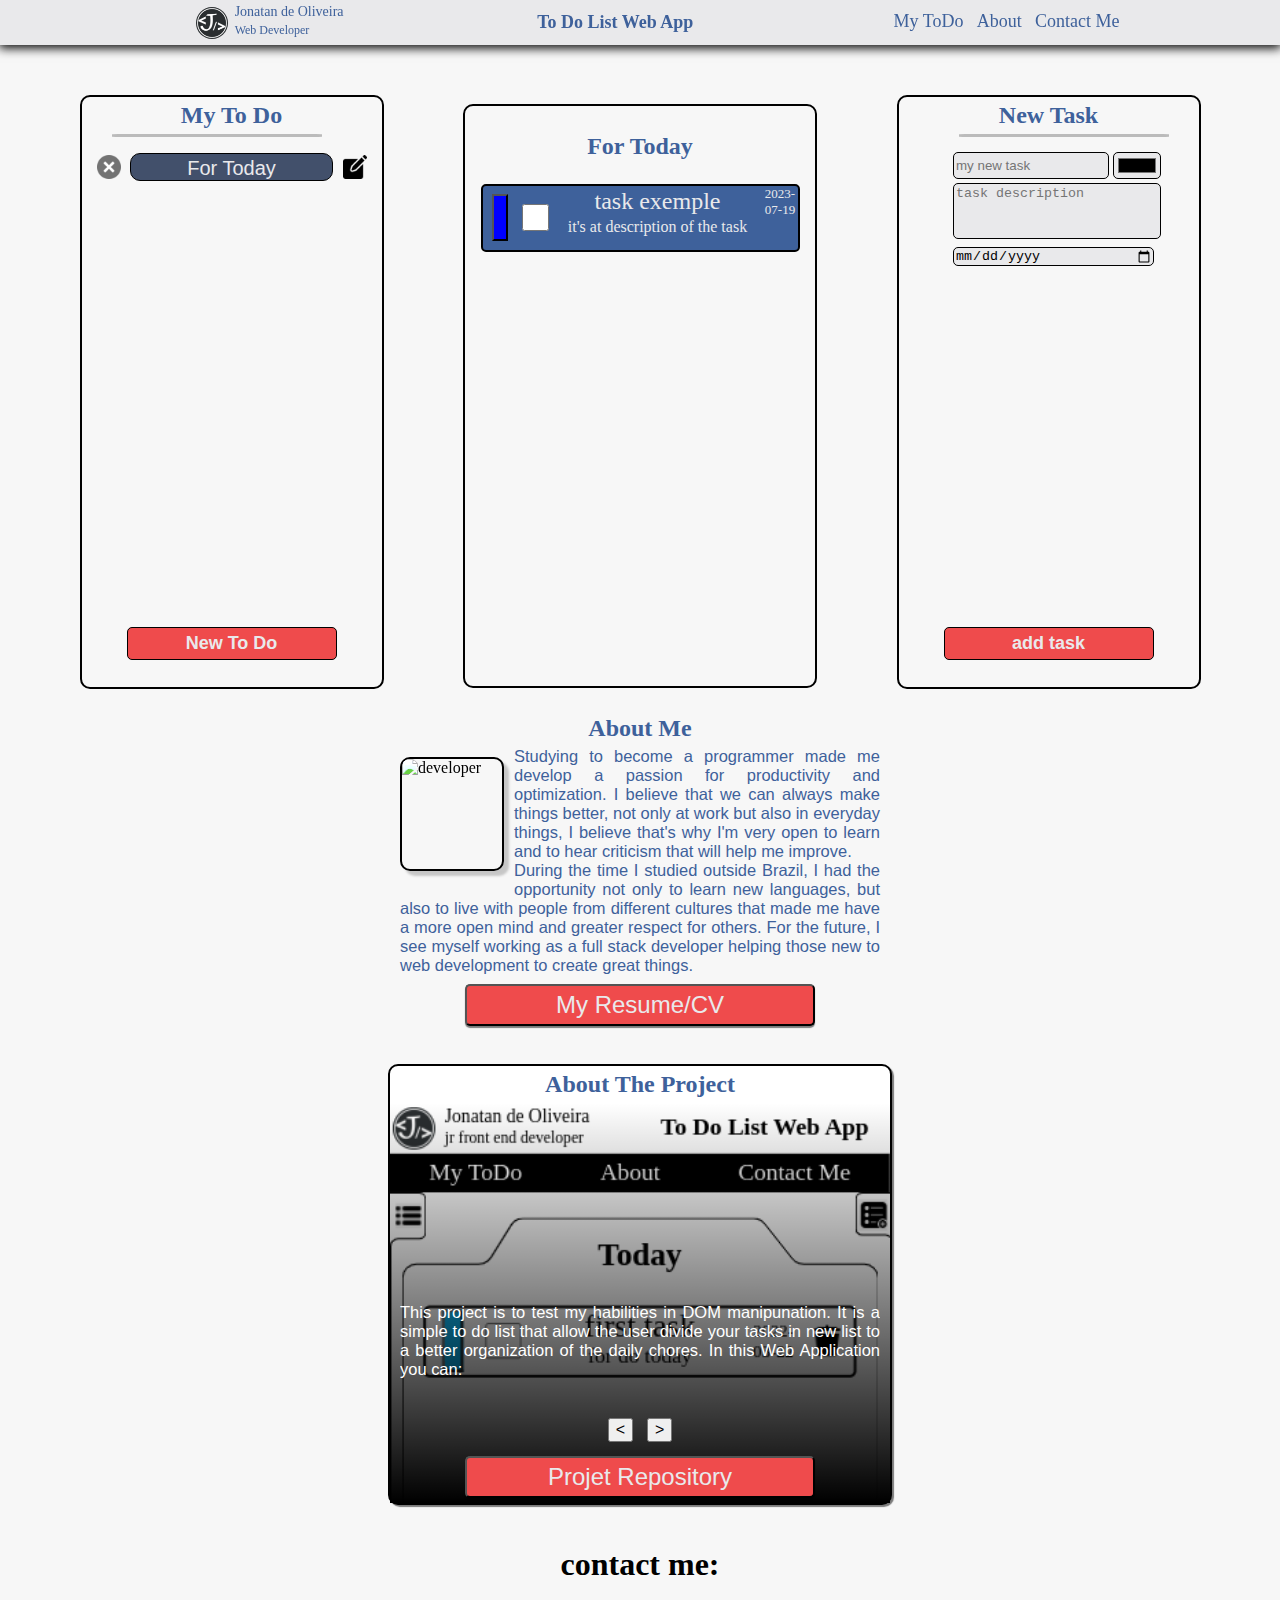
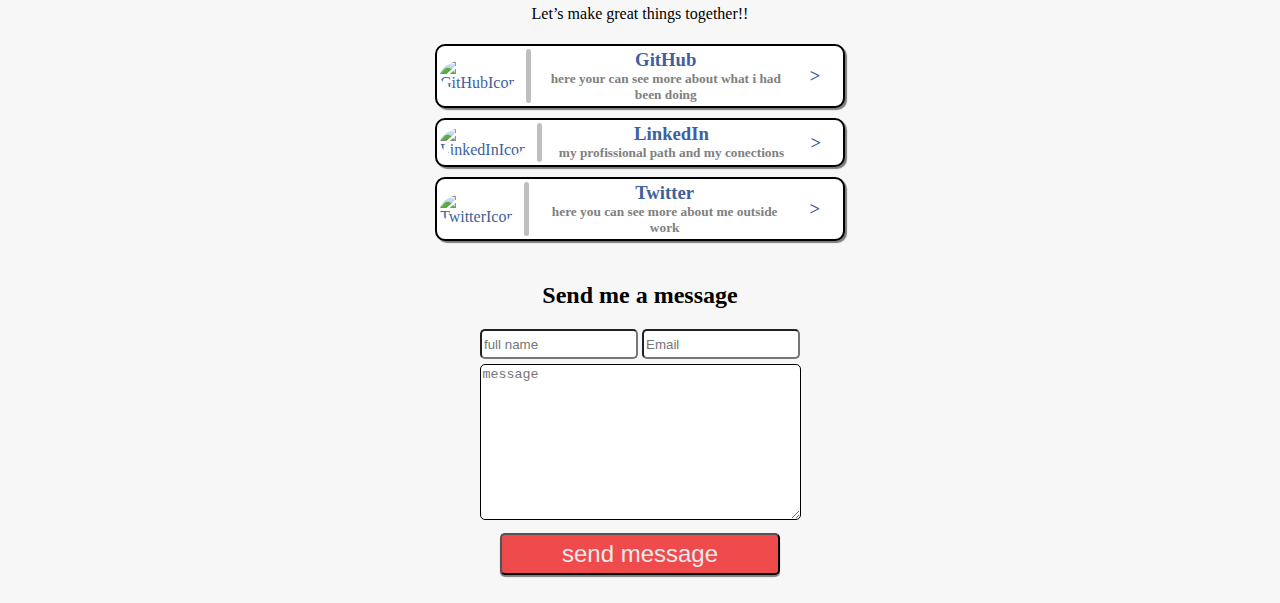
==== commit 9ca766f5: "changing the UI" ====
--- a/index.html
+++ b/index.html
@@ -78,7 +78,7 @@
                         <option value="#00bfff">deepskyblue</option>
                     </datalist>
                     <input type="date" id="date">
-                    <textarea name="taskDescription" id="description" cols="10" rows="1" placeholder="task description"></textarea>
+                    <textarea name="taskDescription" id="description" cols="10" rows="1" placeholder="task description" ></textarea>
                 </form>
             </div>
             <div class="sidesMenuBottomContainer">
--- a/style/main.css
+++ b/style/main.css
@@ -93,6 +93,8 @@
 /* section addTask */
 .addTaskContainer input,textarea{
     background-color: var(--main-color);
+    border-radius: 5px;
+    border: black solid 1px;;
 }
 .addTaskContainer{
     max-height: 640px;
@@ -114,7 +116,8 @@
     margin-top: 5%;
     justify-content:end;
     display: grid;
-    row-gap: 2px;
+    row-gap: 4px;
+    column-gap: 4px;
     grid-template-rows: 0fr 0.1fr 0.075fr;
     grid-template-areas: "newTask pickColor" "description description" "date date";
 }
@@ -139,6 +142,8 @@
 }
 #description{
     grid-area: description;
+    resize: none;
+    height: 50px;
 }
 #rightSideMenuBtn{   
     width: 1.5rem;
@@ -190,7 +195,6 @@
     margin: 0;
     list-style-type: none;
     overflow:hidden;
-    overflow-y: scroll;
     height: 440px;
 }
 #taskList li{
@@ -201,8 +205,8 @@
     border-radius: 5px;
     margin: 0.5rem auto;
     display: grid;
-    grid-template-columns: repeat(2, 1fr) repeat(4,1.8fr) repeat(2, 1fr);
-    grid-template-rows: repeat(2, 0.5fr);
+    grid-template-columns: repeat(9, 1fr);
+    grid-template-rows: repeat(2, 1fr); 
     grid-column-gap: 0px;
     grid-row-gap: 0px;
     background-color: var(--text-color);
@@ -219,7 +223,8 @@
 .taskNameOutput{
     margin: 0;
     font-weight: lighter;
-    grid-area: 1 / 3 / 2 / 7;
+    grid-area: 1 / 3 / 2 / 9;
+    align-self: center;
 }
 .taskCheckBox{
     font: inherit; 
@@ -233,13 +238,14 @@
 }
 .taskDescriptionOutput{
     font-size: medium;
-    grid-area: 2 / 3 / 3 / 7; 
+    grid-area: 2 / 3 / 3 / 9;
     text-align: center;
 }
 .taskDateOutput{
     font-size: small;
-    grid-area: 1 / 7 / 3 / 8;
-    align-self: center;
+    grid-area: 1 / 9 / 1 / 10;
+    align-self: center;
+    justify-self: last baseline;
 }
 .taskColorOutput{
     padding: 0%;
@@ -254,11 +260,12 @@
     background-position: center; 
     width: 2.25em;
     height: 2.25em;
-    grid-area: 1 / 8 / 3 / 9;
+    grid-area: 1 / 9 / 4 / 10;
     align-self: center;
     justify-self: center;
     border: none;
     filter: invert(16%) sepia(90%) saturate(4849%) hue-rotate(356deg) brightness(97%) contrast(120%);
+    margin-top: 30px;
 }
 /* ####################################### */
 /* section addLabelContaine* background-size: contain; */
@@ -289,7 +296,6 @@
     list-style-type:none;
     width: 90%;
     overflow:hidden;
-    overflow-y: scroll; 
 }
 #labelList li{
     text-align: center;
